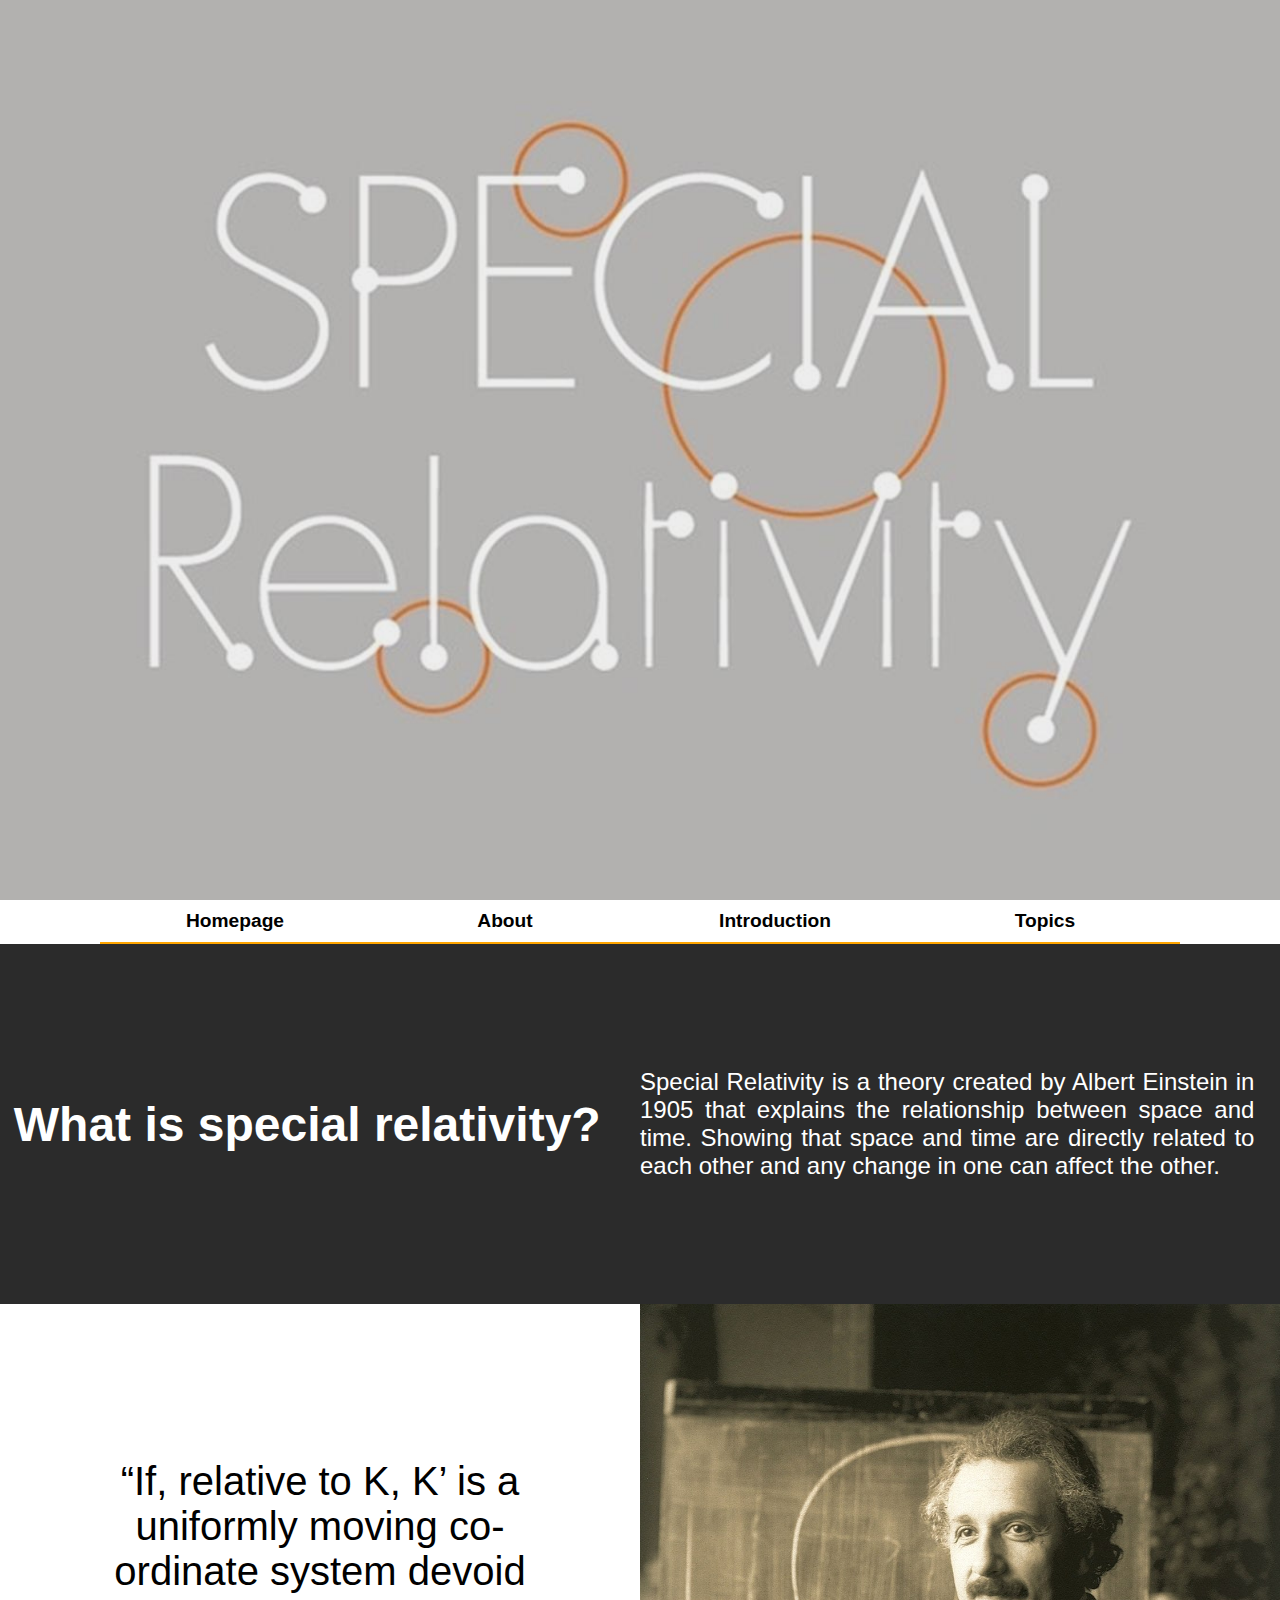
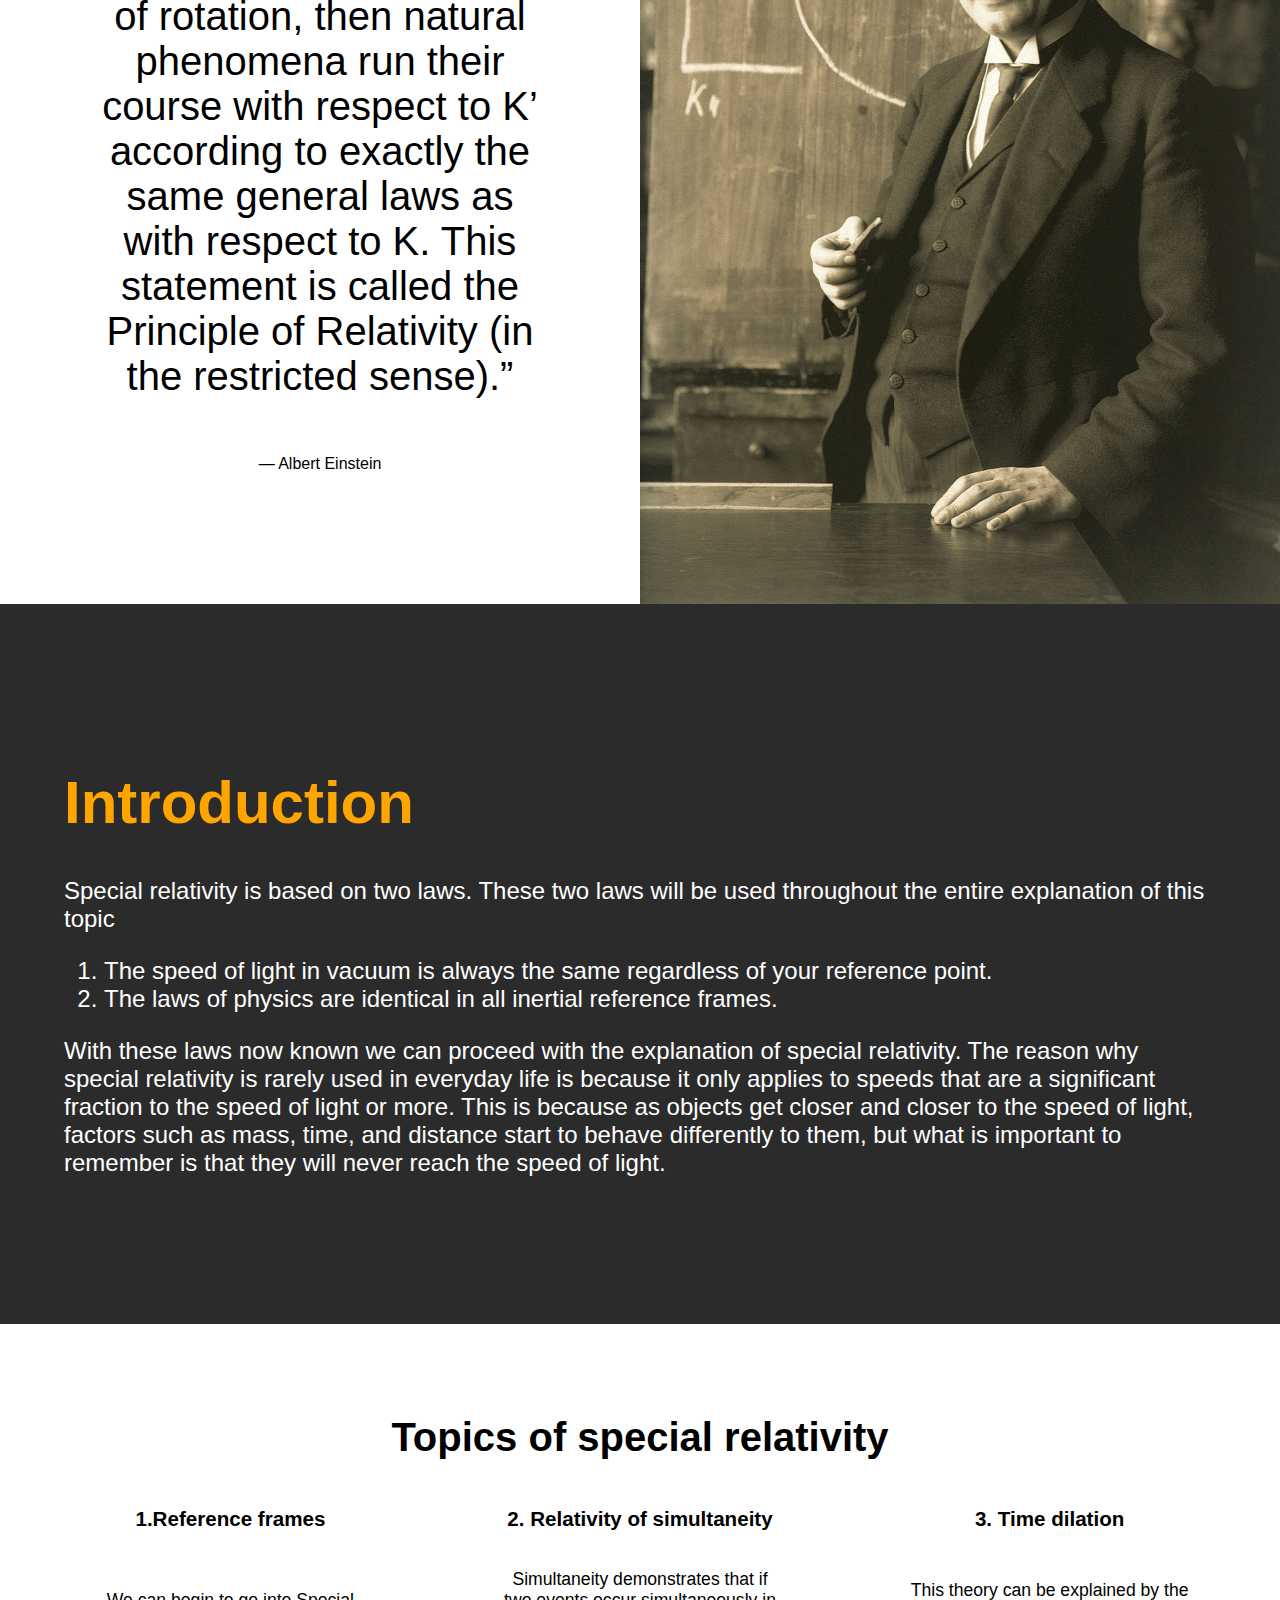
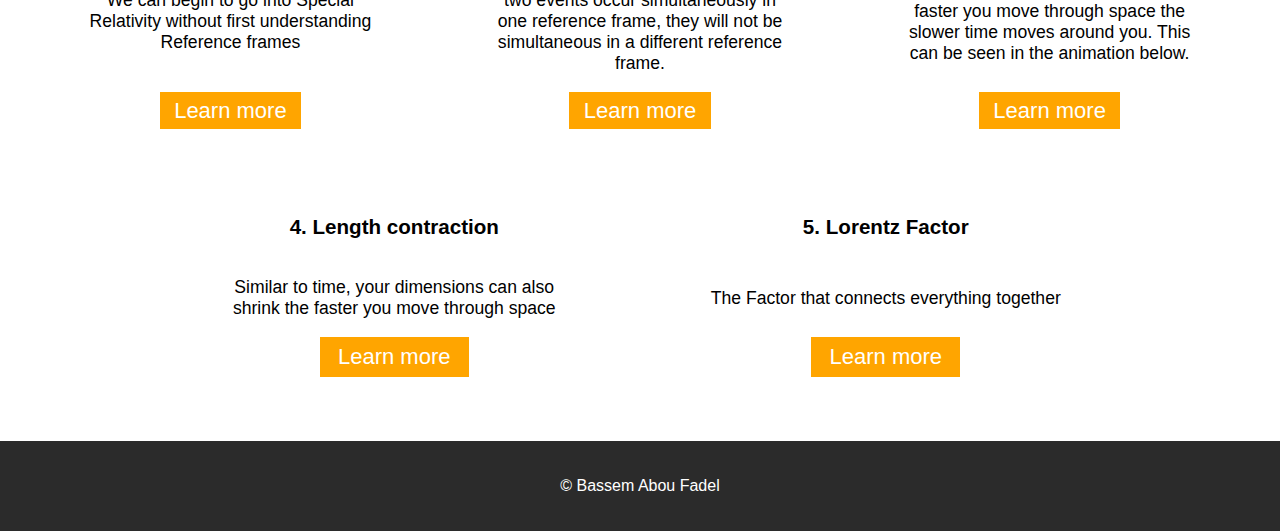
==== index.html @ 76934a26 "Website init" ====
<!DOCTYPE html>
<html lang="en">
<head>
    <meta charset="UTF-8">
    <meta name="viewport" content="width=device-width, initial-scale=1.0">
    <link rel="stylesheet" href="style.css">
    <title>Special relativity</title>
</head>
<body>
    <header>
        <div id="header-layer"></div>
    </header>
    <div id="nav">
        <ul class="navigation">
            <li><a href="">Homepage</a> </li>
            <li><a href="#about">About</a> </li>
            <li><a href="#introduction">Introduction</a> </li>
            <li><a href="#topics">Topics </a> </li>
        </ul>
    </div>
    <main>
        <section id="about">
            <div id="top">
                <div id="left">
                    <h1>What is special relativity?</h1>
                </div>
                <div id="right">
                    <p>Special Relativity is a theory created by Albert Einstein in 1905 that explains the relationship between space and time. Showing that space and time are directly related to each other and any change in one can affect the other. </p>
                </div>

            </div>
            <div id="bottom">
                <div id="quote-area">
                    <p id="quote">“If, relative to K, K’ is a uniformly moving co-ordinate system devoid of rotation, then natural phenomena run their course with respect to K’ according to exactly the same general laws as with respect to K. This statement is called the Principle of Relativity (in the restricted sense).”</p>
                    <p id="author" >— Albert Einstein</p>
                </div>
                <div id="quote-pic-area">
                    <div id="quote-img"></div>
                </div>
            </div>
        </section>
        <section id="introduction">
            <div id="intro-left">
                <h1>Introduction</h1>
                <p>
                    Special relativity is based on two laws. These two laws will be used throughout the entire explanation of this topic
                </p>
                <ol>
                    <li>The speed of light in vacuum is always the same regardless of your reference point.</li>
                    <li>The laws of physics are identical in all inertial reference frames.</li>
                </ol>
                <p>
                    With these laws now known we can proceed with the explanation of special relativity. The reason why special relativity is rarely used in everyday life is because it only applies to speeds that are a significant fraction to the speed of light or more. This is because as objects get closer and closer to the speed of light, factors such as mass, time, and distance start to behave differently to them, but what is important to remember is that they will never reach the speed of light.
                </p>
            </div>
            
        </section>
        <section id="topics">
            <h1>Topics of special relativity</h1>
            <div id="row1">
                <div class="item">
                    <h3>1.Reference frames</h3>
                    <p>We can begin to go into Special Relativity without first understanding Reference frames</p>
                    <a href="ref-frames.html" >Learn more</a>
                </div>
                <div class="item">
                    <h3>2. Relativity of simultaneity</h3>
                    <p>Simultaneity demonstrates that if two events occur simultaneously in one reference frame, they will not be simultaneous in a different reference frame.</p>
                    <a href="rel-sim.html" >Learn more</a>

                </div>
                <div class="item">
                    <h3>3. Time dilation</h3>
                    <p>This theory can be  explained by the faster you move through space the slower time moves around you. This can be seen in the animation below.</p>
                    <a href="time-dil.html" >Learn more</a>
                </div>

            </div>
            <div id="spacer"></div>

            <div id="row2">
                <div class="item">
                    <h3>4. Length contraction</h3>
                    <p>Similar to time, your dimensions can also shrink the faster you move through space</p>
                    <a href="len-con.html" >Learn more</a>

                </div>
                <div class="item">
                    <h3>5. Lorentz Factor</h3>
                    <p>The Factor that connects everything together</p>
                    <a href="lor-fact.html" >Learn more</a>

                </div>
            </div>
        </section>
    </main>
    <footer>
        <p>
            &copy; Bassem Abou Fadel
        </p>
    </footer>
</body>
</html>
---- style.css ----
* {
    font-family: Arial, Helvetica, sans-serif;
}

body {
    margin: 0px;
    padding: 0%;
}
header {
    background: url("img/logo.jpg") center no-repeat;
    background-size: cover;
    height: 100vh;
    display: flex;
    flex-flow: column wrap;
    align-content: center;
    justify-content: center;
}

#header-layer {
    position: absolute;
    top: 0;
    left: 0;
    width: 100%;
    height: 100vh;
    background-color: rgba(0, 0, 0, 0.068);
}

.navigation {
    padding: 0;
    list-style-type: none;
    margin: 0;
    background: white;
    display: flex;
    flex-flow: row wrap;
    justify-content: center;
    align-content: center;
}

#nav {
    position: sticky;
    top: 0;
    z-index: 2;
}

.navigation a {
    text-align: center;
    padding: 10px;
    border-bottom: 2px solid orange;
    text-decoration: none;
    display: block;
    color: black;
    min-width: 250px;
    font-weight: bold;
    font-size: 1.2em;
}

section#about{
    display: flex;
    flex-direction: column;

}
section#about #top{
    display: flex;
    background-color: rgb(43, 43, 43);
    color: white;
    height: 40vh;
    font-size: 150%;

}

section#about #top #left{
    display: flex;
    justify-content:center;
    align-items:center;
    width: 50%;
}
section#about #top #right{
    width: 50%;
    padding-left: 2% ;
    padding-right: 2% ;

    display: flex;
    justify-content:center;
    align-items:center;

}
section#about #top #right p{
    text-align: justify;
}

section#about #bottom{
    display: flex;
    justify-content:center;
    align-items:center;
    flex-direction: row;

}
#quote-area{
    width: 50%;
    display: flex;
    flex-direction: column;
    justify-content: center;
    align-items: center;
}

#quote-area #quote{
    font-size: 250%;
    padding-left: 15%;
    padding-right: 15%;
    text-align: center;
}
#quote-pic-area{
    width: 50%;
    display: flex;
    flex-direction: column;
    justify-content: center;
    align-items: center;
}
#quote-img{
    width: 100%;
    height: 100vh;
    background-image:url("img/albert.jpg");
    background-size:     cover;                      
    background-repeat:   no-repeat;
    background-position: center center; 
}

#introduction{
    background-color:  rgb(43, 43, 43);
    color: white;
    display: flex;
    flex-direction: column;
    justify-content: center;
    height: 80vh;
    padding: 0 5%;
    font-size: 150%;

}

#introduction h1{
    font-size: 250%;
    color: orange;
}

#topics{
    display: flex;
    flex-direction: column;
    justify-content: center;
    padding: 5% 2%;
}

#topics h1{
    align-self: center;
    font-size: 250%;
}

#topics #row1{
    display: flex;
    flex-direction: row;
    justify-content: center;
    margin-bottom:20px ;
}
#topics #row2{
    display: flex;
    flex-direction: row;
    justify-content: center;
}

#topics .item{
    width: 30%;
    display: flex;
    flex-direction: column;
    align-items: center;
    padding: 0 5%;
    justify-content: space-between;
    font-size: 110%;
}
#topics .item p{
    text-align: center;
}
#topics .item a{
    display: block;
    background-color: orange;
    border: none;
    color: white;
    font-size: 125%;
    padding: 2% 5%;
    text-decoration: none;
    
}

#spacer{
    height: 5vh;
}
footer{
    height: 10vh;
    background-color:  rgb(43, 43, 43);  
    color: white;
    display: flex;
    flex-direction: column;
    justify-content: center;
    align-items: center;     
}
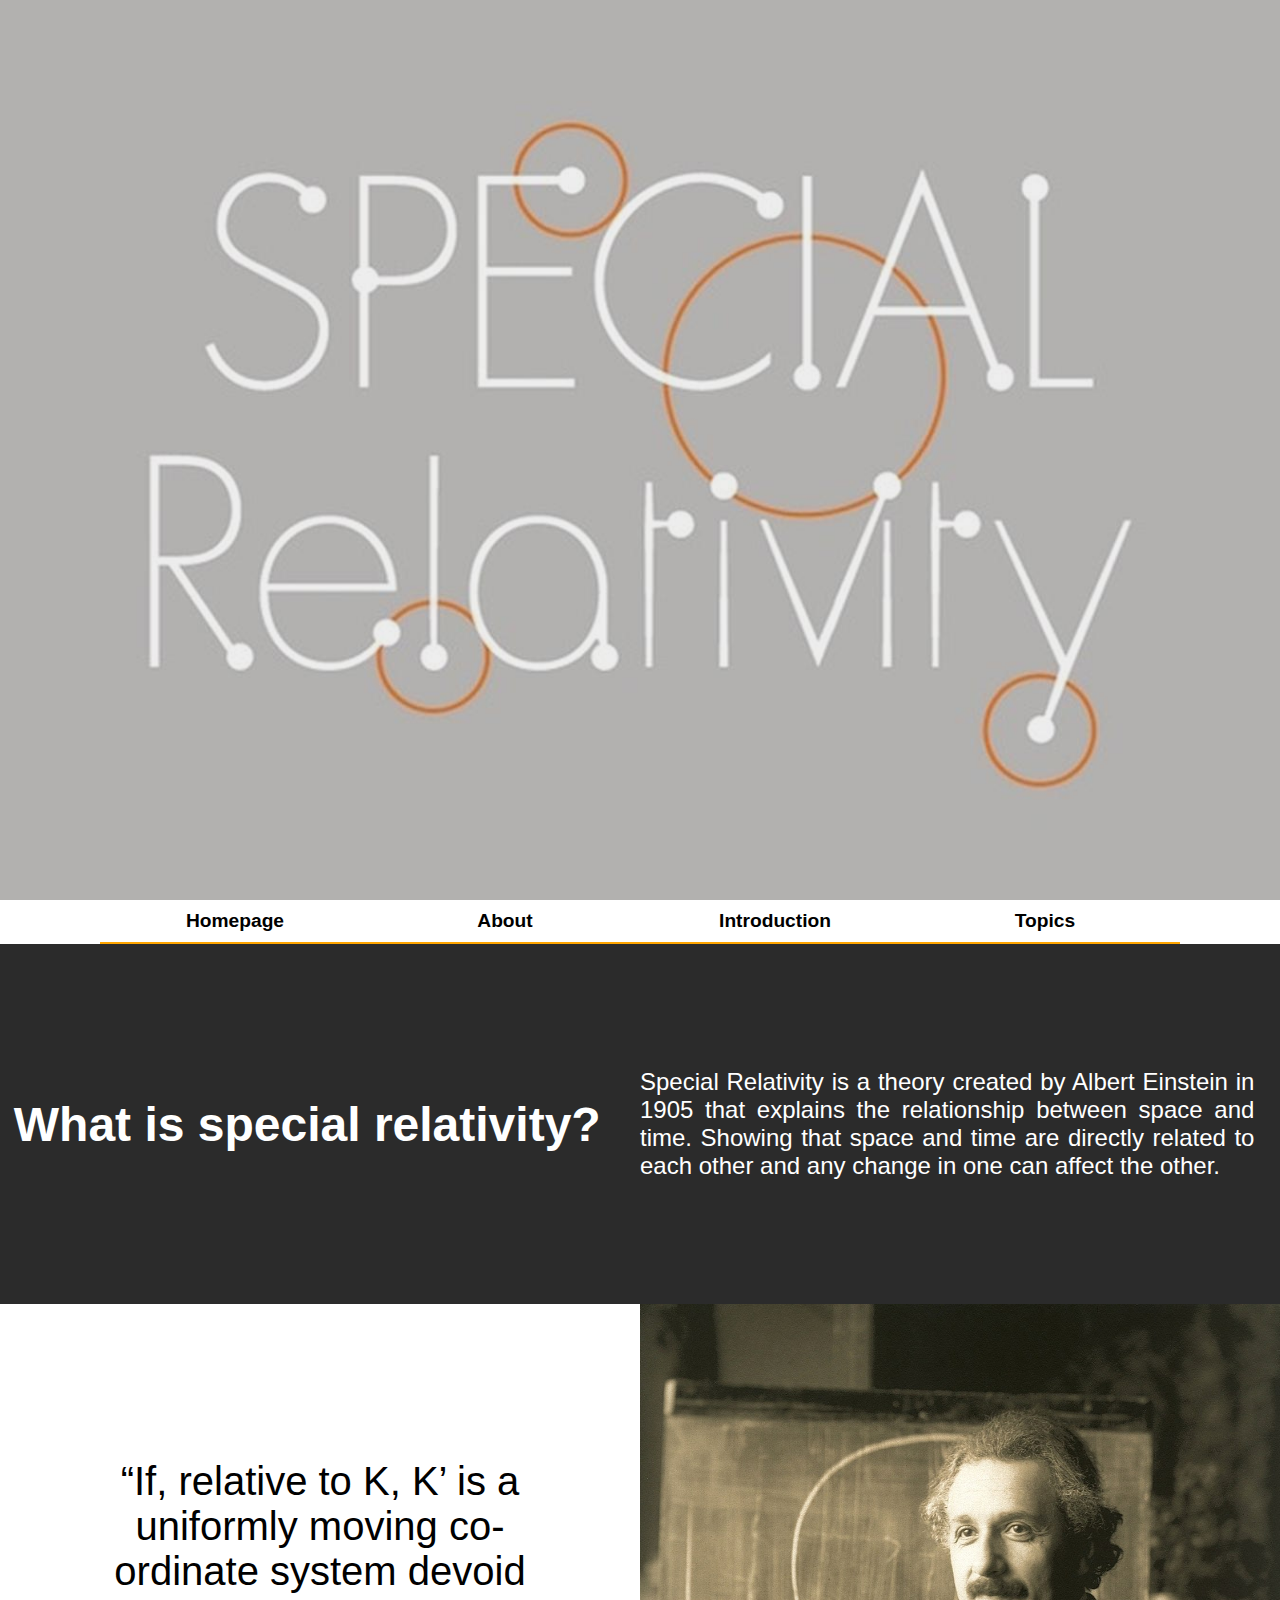
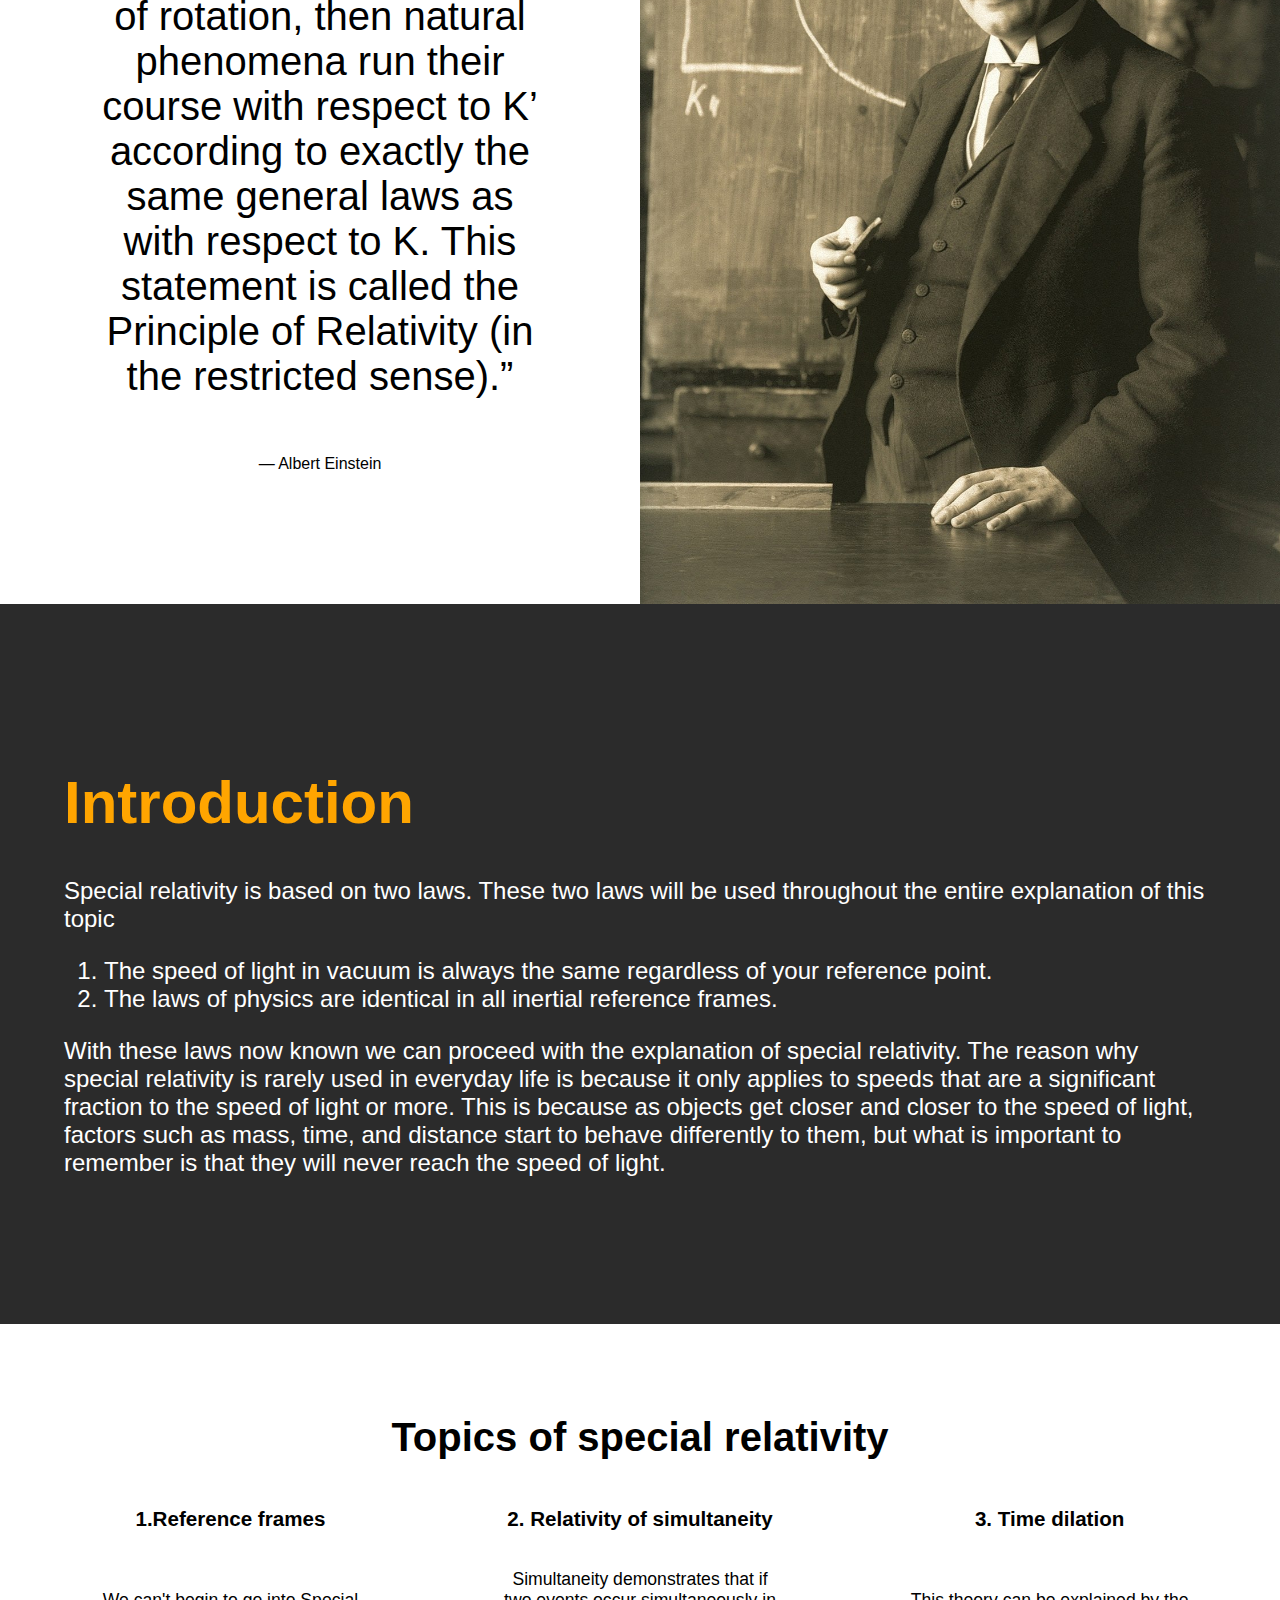
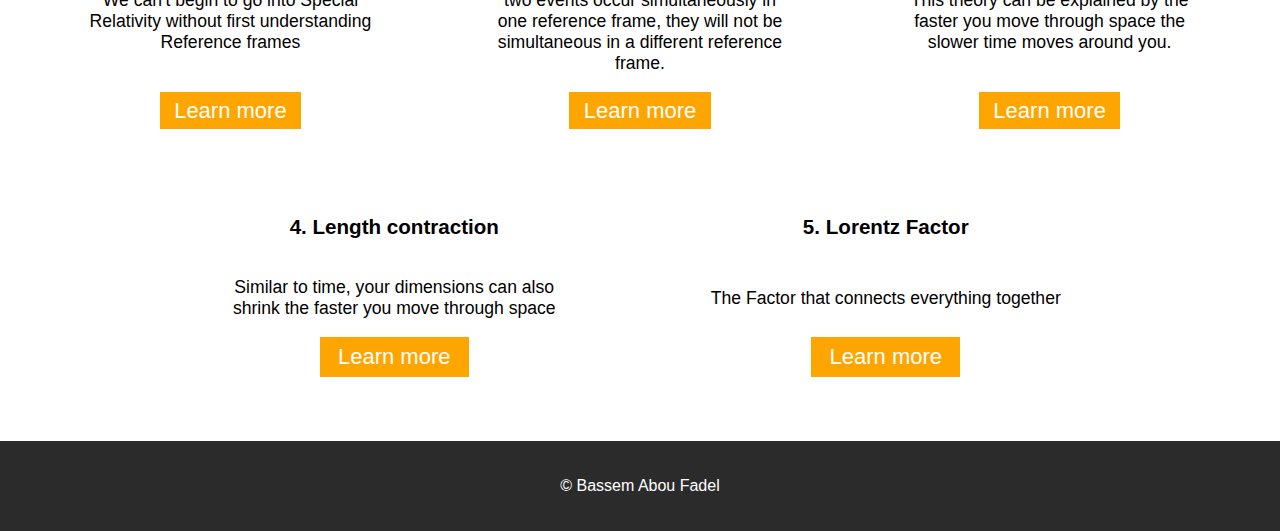
==== commit ada7bf6e: "typpos" ====
--- a/index.html
+++ b/index.html
@@ -60,7 +60,7 @@
             <div id="row1">
                 <div class="item">
                     <h3>1.Reference frames</h3>
-                    <p>We can begin to go into Special Relativity without first understanding Reference frames</p>
+                    <p>We can't begin to go into Special Relativity without first understanding Reference frames</p>
                     <a href="ref-frames.html" >Learn more</a>
                 </div>
                 <div class="item">
@@ -71,7 +71,7 @@
                 </div>
                 <div class="item">
                     <h3>3. Time dilation</h3>
-                    <p>This theory can be  explained by the faster you move through space the slower time moves around you. This can be seen in the animation below.</p>
+                    <p>This theory can be  explained by the faster you move through space the slower time moves around you.</p>
                     <a href="time-dil.html" >Learn more</a>
                 </div>
 
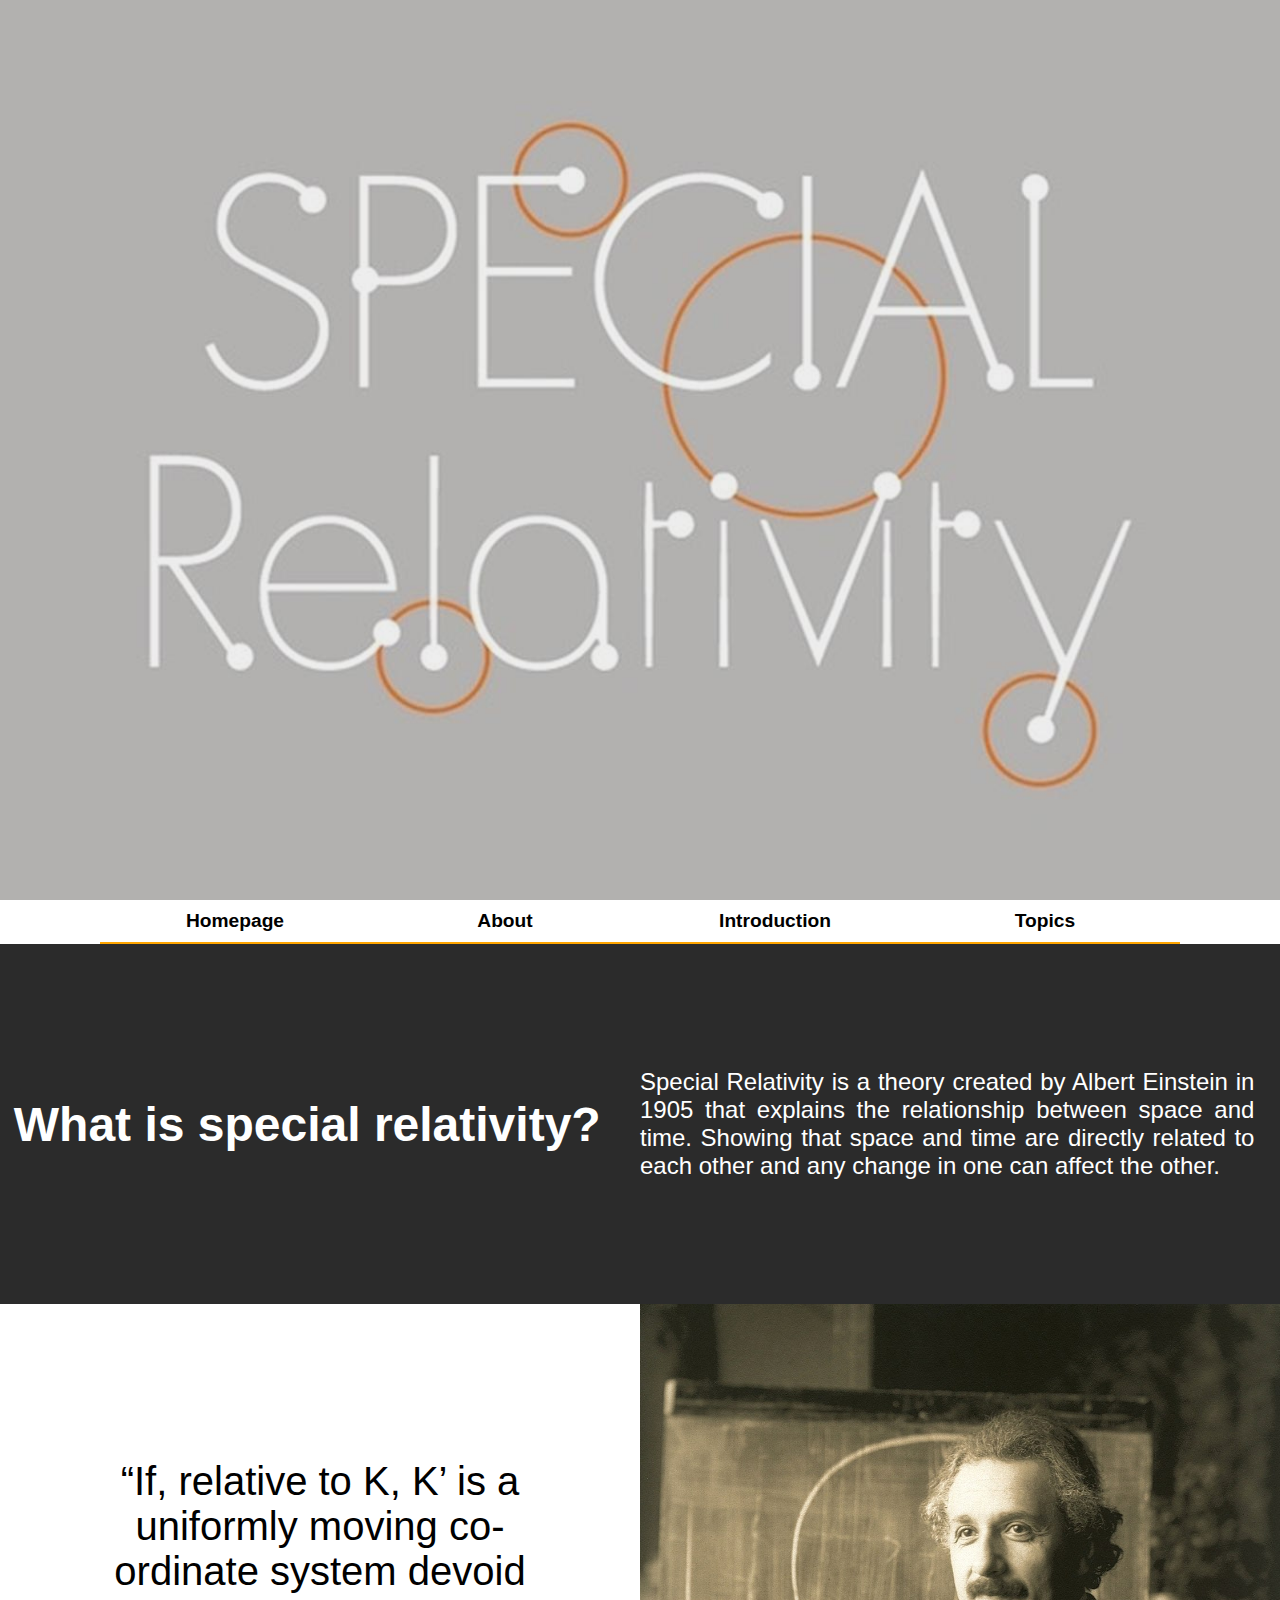
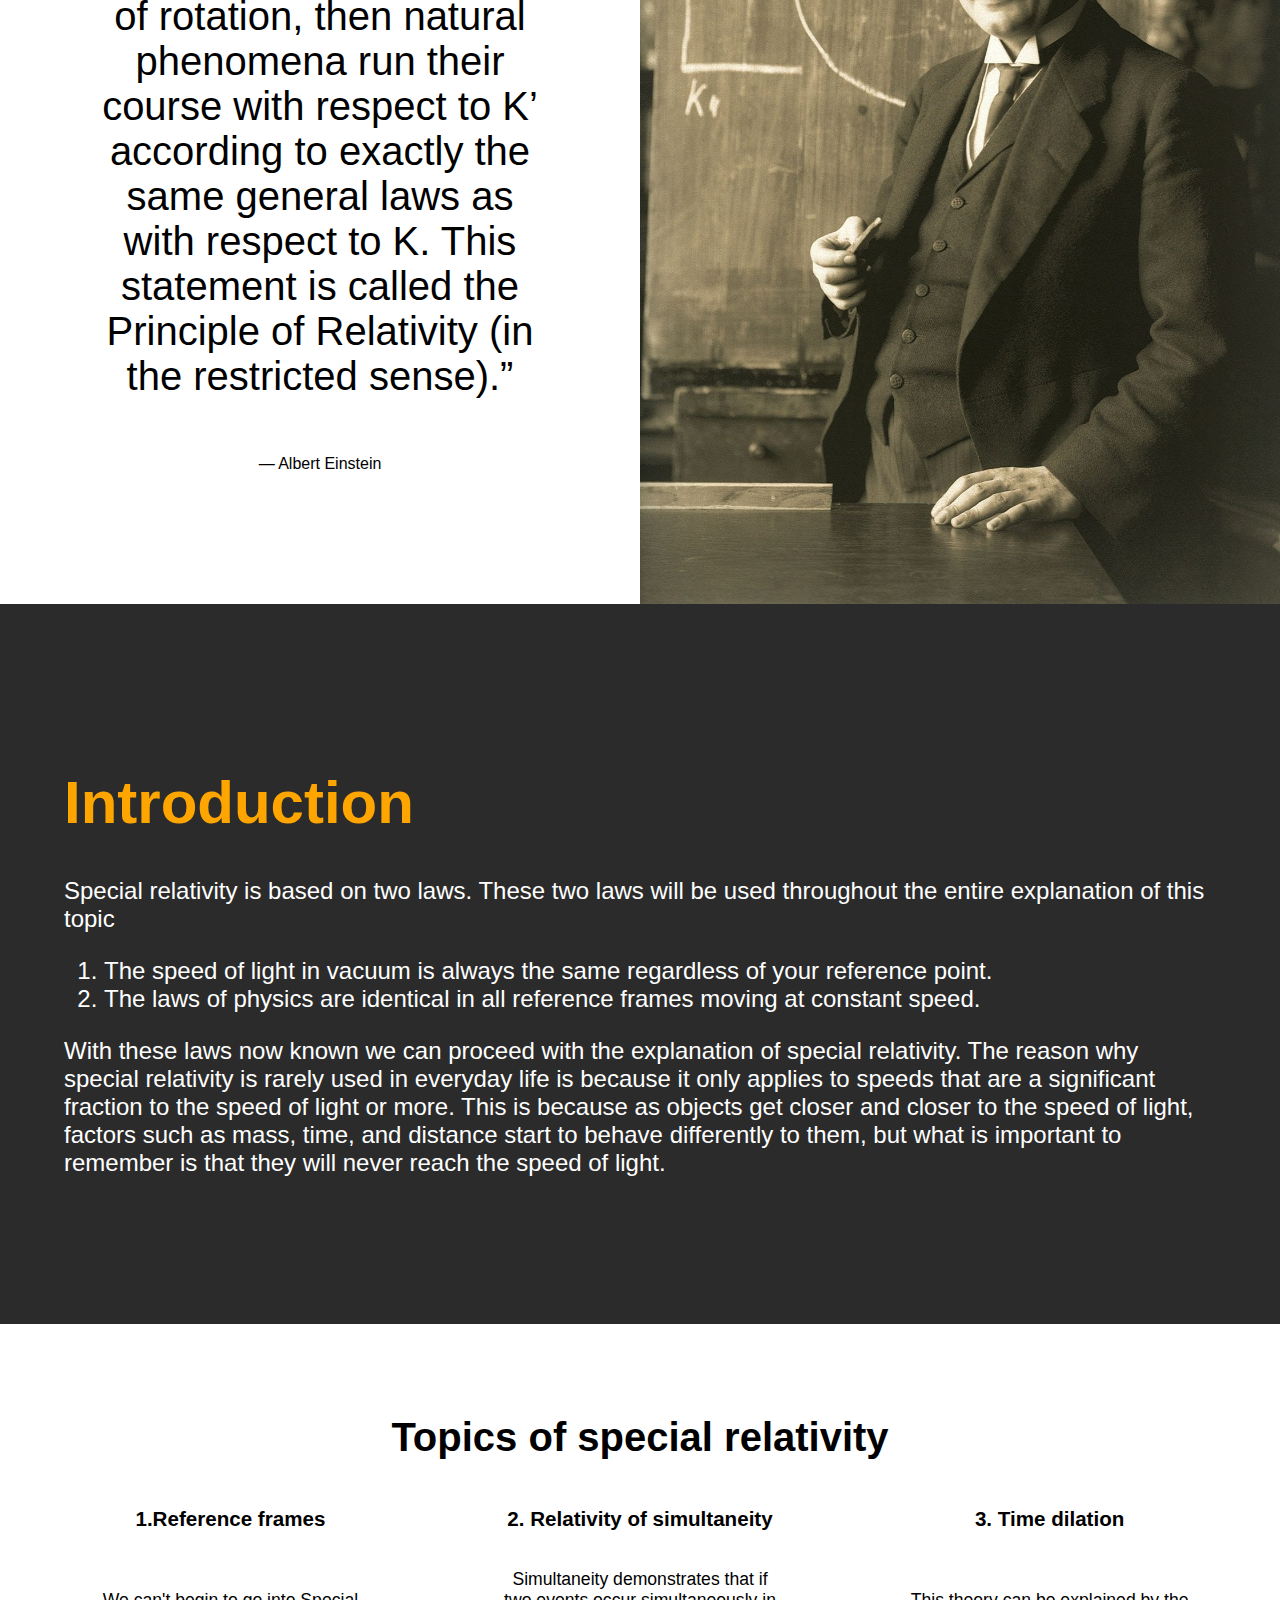
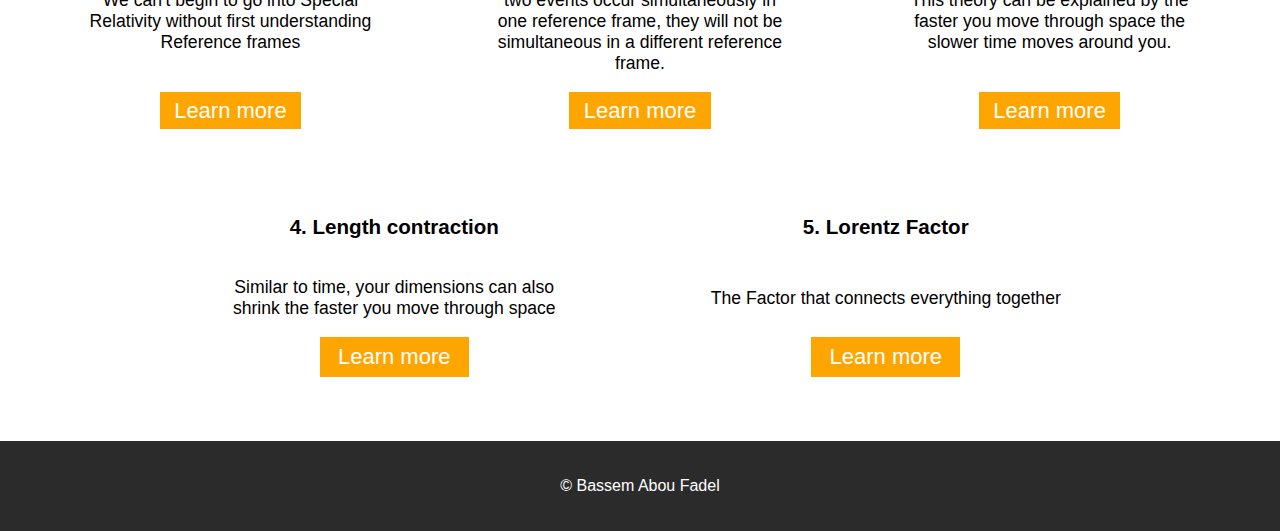
==== commit 2d339d95: "post feedback changes" ====
--- a/index.html
+++ b/index.html
@@ -47,7 +47,7 @@
                 </p>
                 <ol>
                     <li>The speed of light in vacuum is always the same regardless of your reference point.</li>
-                    <li>The laws of physics are identical in all inertial reference frames.</li>
+                    <li>The laws of physics are identical in all reference frames moving at constant speed.</li>
                 </ol>
                 <p>
                     With these laws now known we can proceed with the explanation of special relativity. The reason why special relativity is rarely used in everyday life is because it only applies to speeds that are a significant fraction to the speed of light or more. This is because as objects get closer and closer to the speed of light, factors such as mass, time, and distance start to behave differently to them, but what is important to remember is that they will never reach the speed of light.
